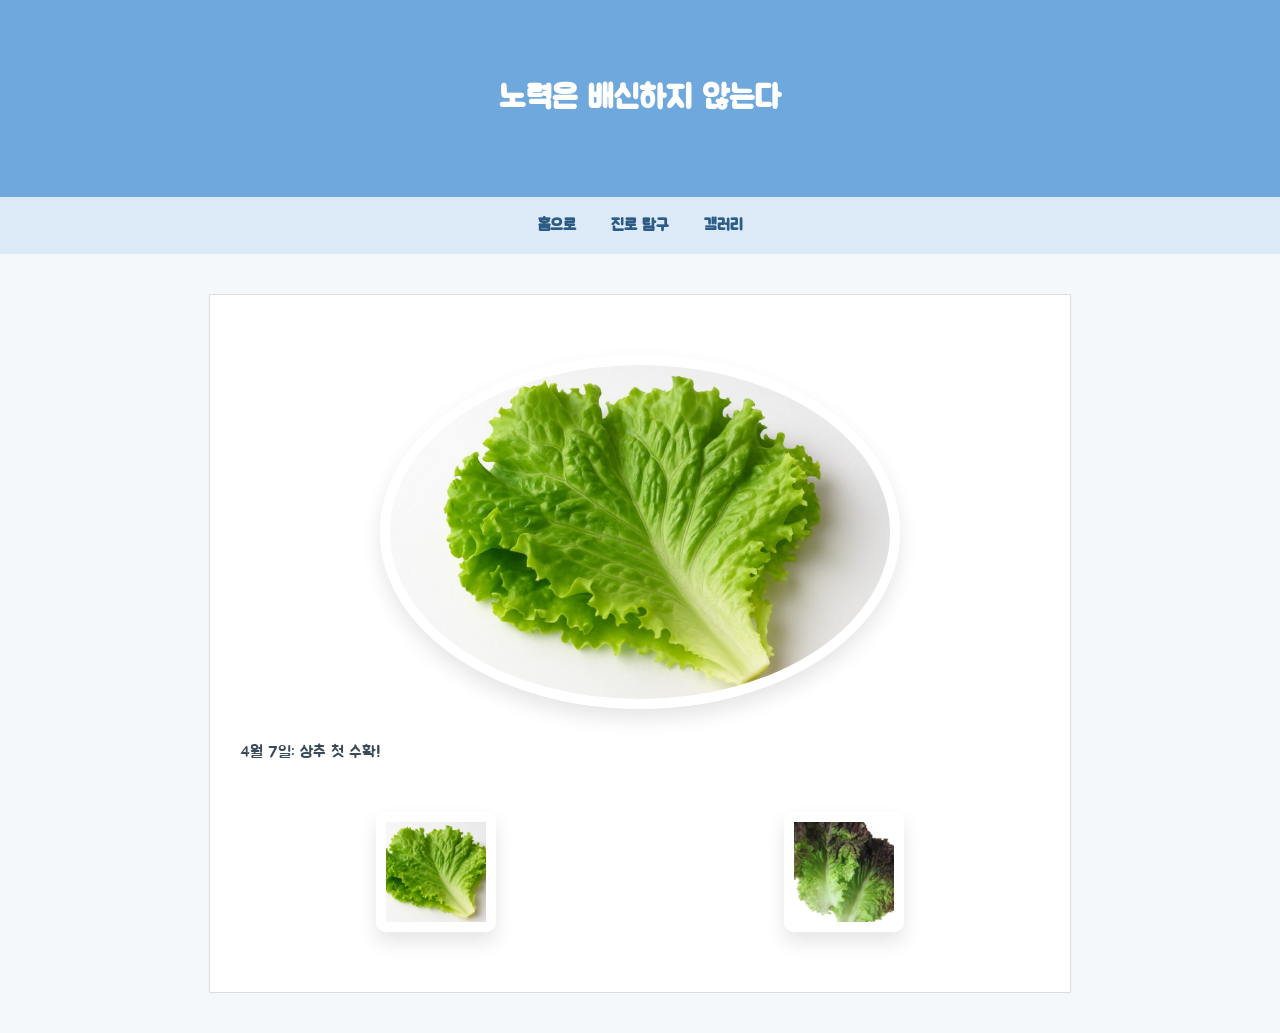
==== gallery.html @ 37696dfe "Add files via upload" ====
<!doctype html>
<html lang="ko">
  <head>
  <link rel="preconnect" href="https://fonts.googleapis.com">
<link rel="preconnect" href="https://fonts.gstatic.com" crossorigin>
<link href="https://fonts.googleapis.com/css2?family=Noto+Sans+KR:wght@100..900&display=swap" rel="stylesheet"> 
<link rel="preconnect" href="https://fonts.googleapis.com">
<link rel="preconnect" href="https://fonts.gstatic.com" crossorigin>
<link href="https://fonts.googleapis.com/css2?family=Jua&family=Noto+Sans+KR:wght@100..900&display=swap" rel="stylesheet">
<link rel="stylesheet" href="https://fonts.googleapis.com/css2?family=Material+Symbols+Outlined:opsz,wght,FILL,GRAD@20..48,100..700,0..1,-50..200&" />

    <meta charset="UTF-8" />
    <meta name="viewport" content="width=device-width, initial-scale=1.0" />
    <title>나의 웹 페이지</title>
     <link rel="stylesheet" href="style.css">
<style>
    /* 1. 전체 배경색과 기본 폰트  */ 
</style>
  </head>

  <body>
    <header>
      <h1>노력은 배신하지 않는다</h1> 
    </header>

    <nav>
     <a href="index.html" >홈으로</a>
      <a href="subject.html" >진로 탐구</a> 
            <a href="gallery.html" >갤러리</a> 

    </nav>

    <main>
        <div class="display-box">
            <img id="targetlmg" src="./images/crop1.jpg" style="width: 100%;
            max-width: 500px;"/>
            <p id="targetDesc">4월 7일: 상추 첫 수확!</p>
        </div>
        <div class="thumb-list">
            <img src="./images/crop1.jpg"
            onclick="show('/images/crop1.jpg','4월 7일:상추 첫 수확!')"/> 
            <img src="./images/crop2.jpg"
            onclick="show('/images/crop2.jpg','4월 9일:비료 주기 실습 완료')"/> 
        </div>
    </main>
  </body>
  <script>
    //imgPath: 클릭한 사진의 주소/text:클릭한 사진의 설명
    function show(imgPath, text) {
        document.getElementById("targetlmg").src=imgPath; 
        document.getElementById("targetDesc").innerText=text;
    }
  </script>
</html>
---- style.css ----
body{

         font-family: "Jua", sans-serif;
        background-color: #F4F8FB;
        color: #3A4A5A;
        line-height: 1.7;
        margin: 0;
        
    }
    
    header {
        background-color: #6FA8DC;
        color: white;
        text-align: center;
        padding: 50px 0;
    }
    nav {
        text-align: center;
        padding: 15px;
        background-color: #DCEAF7;
    }
    nav a {
        margin: 0 15px;
        text-decoration: none;
        font-weight: bold;
        color:#2C5C85
    }
    img{
        display: block;
        margin: 30px auto;
        width: 250px;
        border-radius: 50%;
        border: 10px solid white;
        box-shadow: 0 10px 20px rgba(0, 0, 0, 0.1);
    }
    header,footer{
        padding: 50px 0;
    }
    main {
        width: 80%;
        max-width: 800px;
        margin: 40px auto;
        padding: 30px;
        background-color: white;
        border: 1px solid #ddd;
    }
    .my-button{
        display: inline-block;
        padding: 15px 30px;
        background-color: #3f72af;
        color: white;
        text-decoration: none;
        border-radius: 30px;
        margin-top: 20px;
        transition: 0.3s;
        
    }
        .my-button:hover {
            background-color: #112D4E;
            transform: translate(-3px);
        }
    


.material-symbols-outlined {
  font-variation-settings:
  'FILL' 0,
  'wght' 400,
  'GRAD' 0,
  'opsz' 24

}
.crop-item{
    display:  flex;
    gap: 50px;
    padding: 30px;
    border-radius: 15px;
    background-color: #f9fdf9;
}
.crop-item{
    flex: 1;
}
.crop-item{
    flex :1.5;
}
.step-guide{
    border: 1px dashed #4caf50;
    text-align: center;
}
/* 1. 주문서 구역 전체 디자인 */
#order-area {
    margin-top: 60px;
    padding: 30px;
    background-color: #F4F8FB;
    border: 1px solid #f9fdf9;
    border-radius: 20px;
}

/* 2. Flexbox 마법 구역 적용 */
form {
    display: flex;
    flex-direction: column;
    gap: 5px;
}
.input-row {
    display: flex;
    gap:15px;
    margin-bottom: 20px;
}
.input-row .input-group {
    flex: 1;
}
.input-group input:focus,
.input-group textarea:focus {
    outline: none;
    border-color: #4caf50;

    box-shadow: 0 0 8PX rgba(76, 175, 80, 0.2);
}
select {
    width: 100%;
    padding: 10px;
    border-radius: 8px;
    border:1px soild #ddd;
    background-color: white;
}
.order-btn {
    background-color: #2e7d32;
    color: white;
    padding: 15px;
    border: none;
    border-radius: 8px;
    width: 100%;
    font-weight: bold;
    cursor:pointer;
    transition: 0.1s;
}
.order-btn:hover {
    background-color: #388e3c;
    transition: translateY(2px);
}
.order-btn:active {
    transform: translateY(5px);
}
.receipt-box {
    margin-top: 30px;
    padding: 20px;
    border: 2px dashed #4caf50;
    background-color: #ffff;
    border-radius: 10px;
    display: none;
}
.receipt-box h3 {
    color: #2e7d32;
    border-bottom: 1px soild #eee;
    padding-bottom: 10px;
}
display-box {
    text-align: center;
    background-color:#f0f0;
    padding:20px;
    border-radius: 15px ;/*모서리를 둥글게 깎아주는 속성(예: 15px)*/
    margin-bottom:30px;
}
#targetlmg {
    transition: transform 0.3s ease;/*사진 바뀔 때 부드러운 효과*/
}
.thumb-list {
    display:  flex ;/*사진들을 가로로 나란히 배치하는 마법의 정렬 속성 (f로 시작)*/
    justify-content: center;
    gap: 15px;
    flex-wrap:wrap;/*사진이 많아지면 다음 줄로 넘어가게(w로 시작)*/
}
.thumb-list img {
    cursor: pointer;
    border: 3px soild transparent;
    transition:0.2s;
    width: 100px;/*썸네일 크기 조정*/
    height: 100px;
    object-fit:cover;/*사진이 찌그러지지 않게 꽉 채워 자르기!(c로 시작)*/
    border-radius: 10px;
}
/*사용자가 마우스를 올렸을 때의 반응*/
.thumb-list img:hover{
    border-color:#3f72af;
    transform:scale(1.1);/*사진을 1.1배로 살짝 키워서 클릭하고 싶게 만들기!*/
}
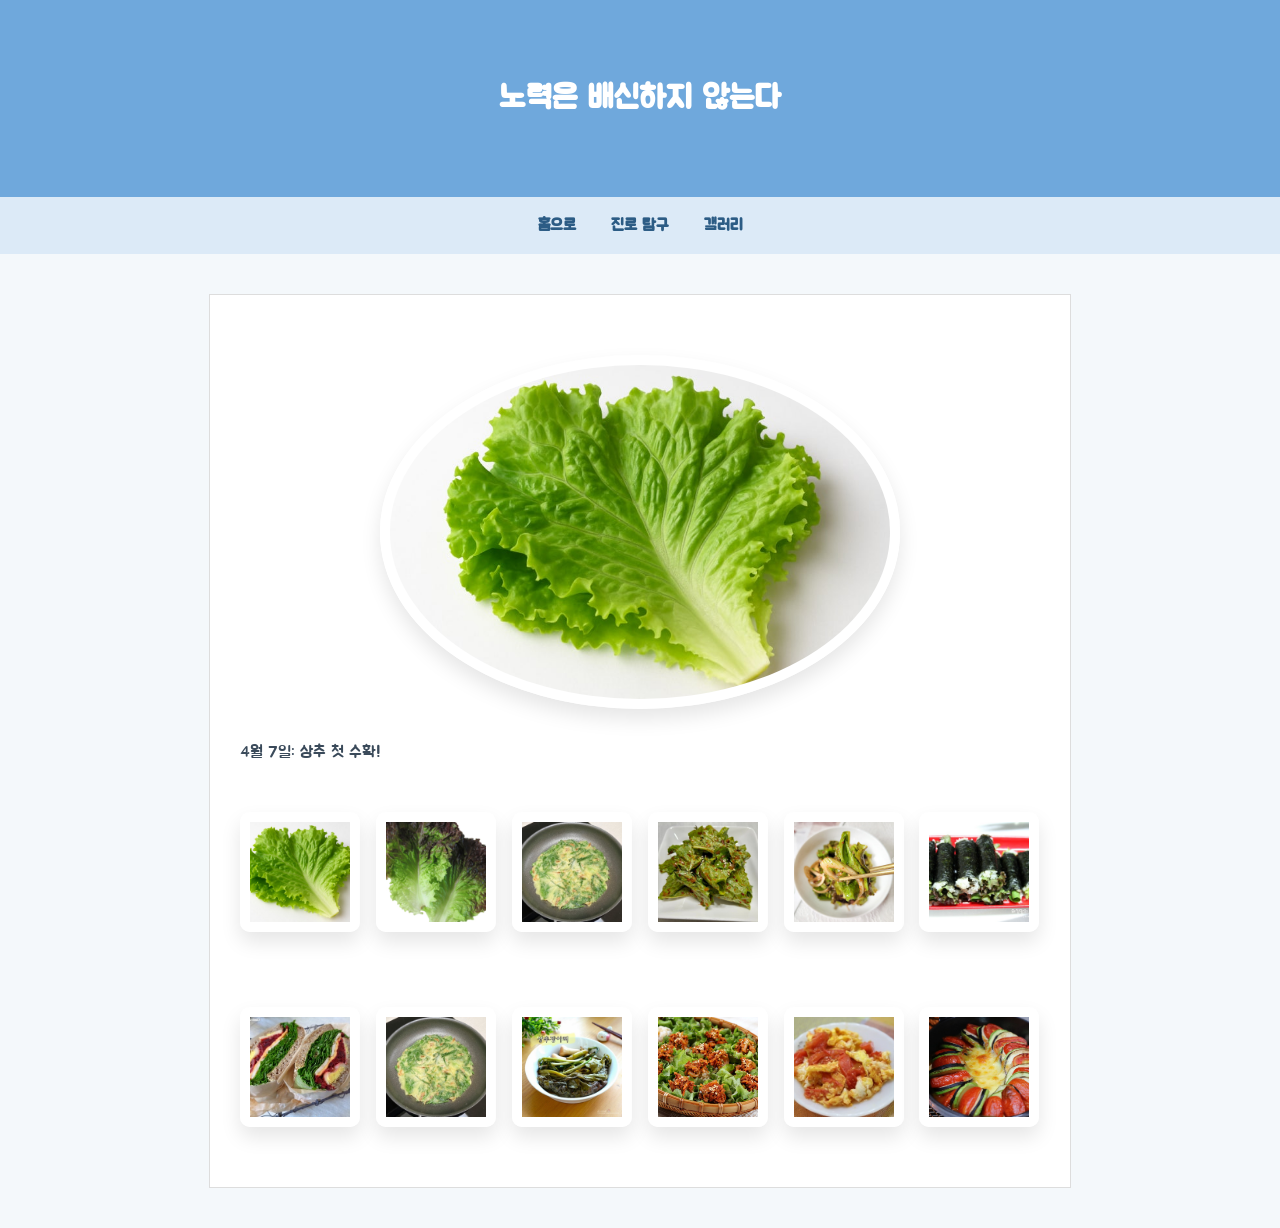
==== commit 785df433: "Add files via upload" ====
--- a/gallery.html
+++ b/gallery.html
@@ -32,7 +32,7 @@
 
     <main>
         <div class="display-box">
-            <img id="targetlmg" src="./images/crop1.jpg" style="width: 100%;
+            <img id="targetlmg" src="./images/crop1.jpg" style="width: 100%; 
             max-width: 500px;"/>
             <p id="targetDesc">4월 7일: 상추 첫 수확!</p>
         </div>
@@ -40,7 +40,40 @@
             <img src="./images/crop1.jpg"
             onclick="show('/images/crop1.jpg','4월 7일:상추 첫 수확!')"/> 
             <img src="./images/crop2.jpg"
-            onclick="show('/images/crop2.jpg','4월 9일:비료 주기 실습 완료')"/> 
+            onclick="show('/images/crop2.jpg','4월 9일:비료 주기 실습 완료')"/>
+             <img src="./images/상추_전.jpg"
+            onclick="show('/images/상추_전.jpg','4월 10일:비료 주기 실습 완료')"/> 
+
+               <img src="./images/상추_요리.jpg"
+            onclick="show('/images/상추_요리.jpg','4월 11일:비료 주기 실습 완료')"/> 
+
+               <img src="./images/상추_겉절이.jpg"
+            onclick="show('/images/상추_겉절이.jpg','4월 12일:비료 주기 실습 완료')"/> 
+
+               <img src="./images/상추 _김밥.jpg"
+            onclick="show('/images/상추_김밥.jpg','4월 13일:비료 주기 실습 완료')"/> 
+              
+            <img src="./images/상추_샌드위치.jpg"
+            onclick="show('/images/상추_샌드위치.jpg','4월 14일:비료 주기 실습 완료')"/> 
+             
+            <img src="./images/상추_전.jpg"
+            onclick="show('/images/상추_.jpg','4월 15일:비료 주기 실습 완료')"/> 
+              
+            <img src="./images/상추_장아찌.jpg"
+            onclick="show('/images/상추_장아찌.jpg','4월 16일:비료 주기 실습 완료')"/> 
+              
+            <img src="./images/참치_상추쌈밥.jpg"
+            onclick="show('/images/참치_상추쌈밥.jpg','4월 17일:비료 주기 실습 완료')"/> 
+
+            <img src="./images/토마토_계란볶음.jpg"
+            onclick="show('/images/토마토_계란볶음.jpg','4월 18일:비료 주기 실습 완료')"/> 
+
+            <img src="./images/라따두이_토마토.jpg"
+            onclick="show('/images/라따두이_토마토.jpg','4월 19일:비료 주기 실습 완료')"/> 
+
+
+
+            
         </div>
     </main>
   </body>
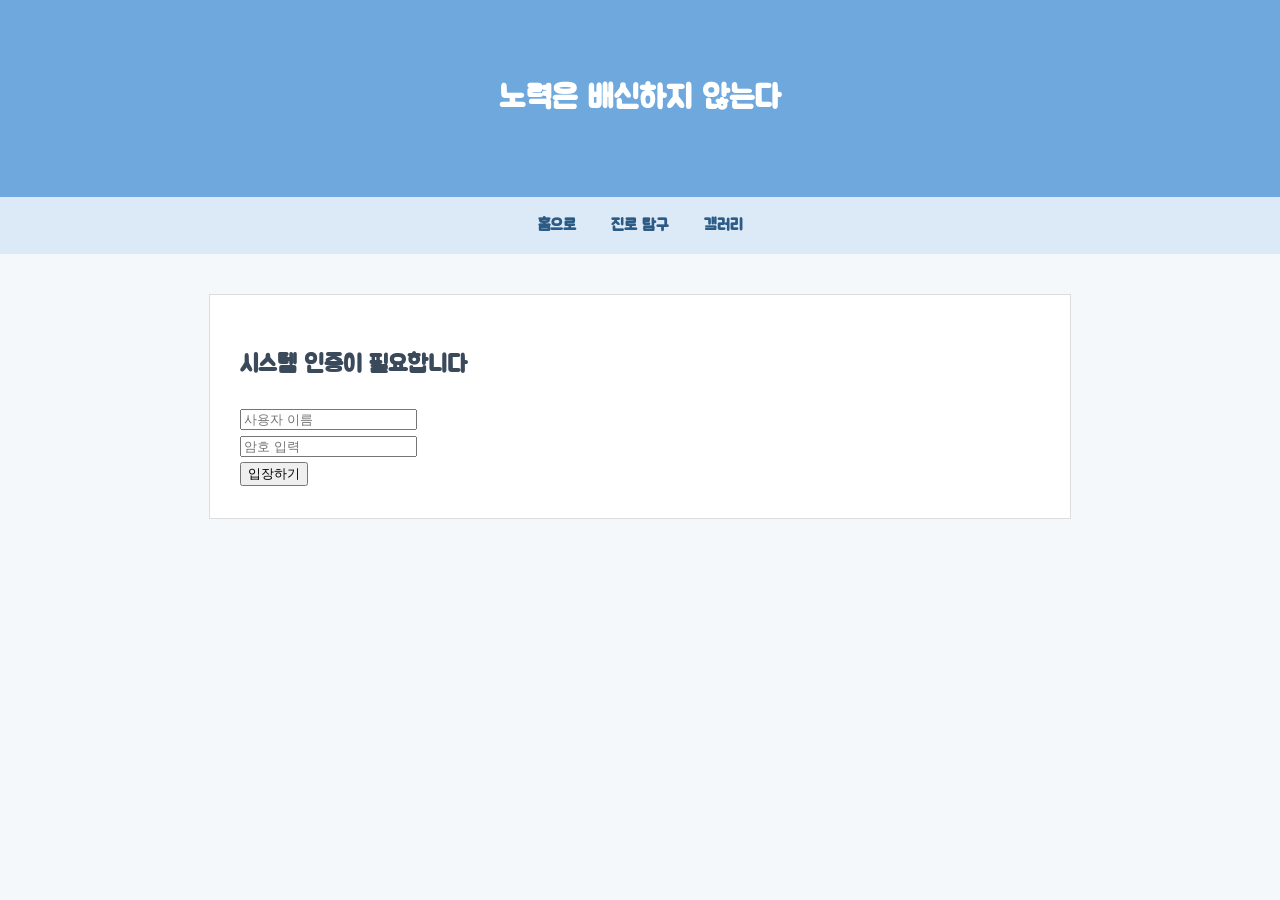
==== commit b72e8cfd: "Add files via upload" ====
--- a/gallery.html
+++ b/gallery.html
@@ -1,87 +1,185 @@
- <!doctype html>
+<!doctype html>
 <html lang="ko">
   <head>
-  <link rel="preconnect" href="https://fonts.googleapis.com">
-<link rel="preconnect" href="https://fonts.gstatic.com" crossorigin>
-<link href="https://fonts.googleapis.com/css2?family=Noto+Sans+KR:wght@100..900&display=swap" rel="stylesheet"> 
-<link rel="preconnect" href="https://fonts.googleapis.com">
-<link rel="preconnect" href="https://fonts.gstatic.com" crossorigin>
-<link href="https://fonts.googleapis.com/css2?family=Jua&family=Noto+Sans+KR:wght@100..900&display=swap" rel="stylesheet">
-<link rel="stylesheet" href="https://fonts.googleapis.com/css2?family=Material+Symbols+Outlined:opsz,wght,FILL,GRAD@20..48,100..700,0..1,-50..200&" />
+    <link rel="preconnect" href="https://fonts.googleapis.com" />
+    <link rel="preconnect" href="https://fonts.gstatic.com" crossorigin />
+    <link
+      href="https://fonts.googleapis.com/css2?family=Noto+Sans+KR:wght@100..900&display=swap"
+      rel="stylesheet"
+    />
+    <link rel="preconnect" href="https://fonts.googleapis.com" />
+    <link rel="preconnect" href="https://fonts.gstatic.com" crossorigin />
+    <link
+      href="https://fonts.googleapis.com/css2?family=Jua&family=Noto+Sans+KR:wght@100..900&display=swap"
+      rel="stylesheet"
+    />
+    <link
+      rel="stylesheet"
+      href="https://fonts.googleapis.com/css2?family=Material+Symbols+Outlined:opsz,wght,FILL,GRAD@20..48,100..700,0..1,-50..200&"
+    />
 
     <meta charset="UTF-8" />
     <meta name="viewport" content="width=device-width, initial-scale=1.0" />
     <title>나의 웹 페이지</title>
-     <link rel="stylesheet" href="style.css">
-<style>
-    /* 1. 전체 배경색과 기본 폰트  */ 
-</style>
+    <link rel="stylesheet" href="style.css" />
+    <style>
+      /* 1. 전체 배경색과 기본 폰트  */
+    </style>
   </head>
 
   <body>
     <header>
-      <h1>노력은 배신하지 않는다</h1> 
+      <h1>노력은 배신하지 않는다</h1>
     </header>
 
     <nav>
-     <a href="index.html" >홈으로</a>
-      <a href="subject.html" >진로 탐구</a> 
-            <a href="gallery.html" >갤러리</a> 
-
+      <a href="index.html">홈으로</a>
+      <a href="subject.html">진로 탐구</a>
+      <a href="gallery.html">갤러리</a>
     </nav>
 
     <main>
+      <div id="login-box">
+        <h2>시스템 인증이 필요합니다</h2>
+        <input type="text" id="userNameInput" placeholder="사용자 이름" /><br />
+        <input type="password" id="userPwInput" placeholder="암호 입력" /><br />
+        <button onclick="checkLogin()">입장하기</button>
+      </div>
+
+      <div id="secret-area" style="display: none">
         <div class="display-box">
-            <img id="targetlmg" src="./images/crop1.jpg" style="width: 100%; 
-            max-width: 500px;"/>
-            <p id="targetDesc">4월 7일: 상추 첫 수확!</p>
+          <img
+            id="targetlmg"
+            src="./images/crop1.jpg"
+            style="width: 100%; max-width: 500px"
+          />
+          <p id="targetDesc">4월 7일: 상추 첫 수확!</p>
         </div>
         <div class="thumb-list">
-            <img src="./images/crop1.jpg"
-            onclick="show('/images/crop1.jpg','4월 7일:상추 첫 수확!')"/> 
-            <img src="./images/crop2.jpg"
-            onclick="show('/images/crop2.jpg','4월 9일:비료 주기 실습 완료')"/>
-             <img src="./images/상추_전.jpg"
-            onclick="show('/images/상추_전.jpg','4월 10일:비료 주기 실습 완료')"/> 
+          <img
+            src="./images/crop1.jpg"
+            onclick="show('/images/crop1.jpg', '4월 7일:상추 첫 수확!')"
+          />
+          <img
+            src="./images/crop2.jpg"
+            onclick="show('/images/crop2.jpg', '4월 9일:비료 주기 실습 완료')"
+          />
+          <img
+            src="./images/상추_전.jpg"
+            onclick="
+              show('/images/상추_전.jpg', '4월 10일:비료 주기 실습 완료')
+            "
+          />
 
-               <img src="./images/상추_요리.jpg"
-            onclick="show('/images/상추_요리.jpg','4월 11일:비료 주기 실습 완료')"/> 
+          <img
+            src="./images/상추_요리.jpg"
+            onclick="
+              show('/images/상추_요리.jpg', '4월 11일:비료 주기 실습 완료')
+            "
+          />
 
-               <img src="./images/상추_겉절이.jpg"
-            onclick="show('/images/상추_겉절이.jpg','4월 12일:비료 주기 실습 완료')"/> 
+          <img
+            src="./images/상추_겉절이.jpg"
+            onclick="
+              show('/images/상추_겉절이.jpg', '4월 12일:비료 주기 실습 완료')
+            "
+          />
 
-               <img src="./images/상추 _김밥.jpg"
-            onclick="show('/images/상추_김밥.jpg','4월 13일:비료 주기 실습 완료')"/> 
-              
-            <img src="./images/상추_샌드위치.jpg"
-            onclick="show('/images/상추_샌드위치.jpg','4월 14일:비료 주기 실습 완료')"/> 
-             
-            <img src="./images/상추_전.jpg"
-            onclick="show('/images/상추_.jpg','4월 15일:비료 주기 실습 완료')"/> 
-              
-            <img src="./images/상추_장아찌.jpg"
-            onclick="show('/images/상추_장아찌.jpg','4월 16일:비료 주기 실습 완료')"/> 
-              
-            <img src="./images/참치_상추쌈밥.jpg"
-            onclick="show('/images/참치_상추쌈밥.jpg','4월 17일:비료 주기 실습 완료')"/> 
+          <img
+            src="./images/상추 _김밥.jpg"
+            onclick="
+              show('/images/상추_김밥.jpg', '4월 13일:비료 주기 실습 완료')
+            "
+          />
 
-            <img src="./images/토마토_계란볶음.jpg"
-            onclick="show('/images/토마토_계란볶음.jpg','4월 18일:비료 주기 실습 완료')"/> 
+          <img
+            src="./images/상추_샌드위치.jpg"
+            onclick="
+              show('/images/상추_샌드위치.jpg', '4월 14일:비료 주기 실습 완료')
+            "
+          />
 
-            <img src="./images/라따두이_토마토.jpg"
-            onclick="show('/images/라따두이_토마토.jpg','4월 19일:비료 주기 실습 완료')"/> 
+          <img
+            src="./images/상추_전.jpg"
+            onclick="show('/images/상추_.jpg', '4월 15일:비료 주기 실습 완료')"
+          />
 
+          <img
+            src="./images/상추_장아찌.jpg"
+            onclick="
+              show('/images/상추_장아찌.jpg', '4월 16일:비료 주기 실습 완료')
+            "
+          />
 
+          <img
+            src="./images/참치_상추쌈밥.jpg"
+            onclick="
+              show('/images/참치_상추쌈밥.jpg', '4월 17일:비료 주기 실습 완료')
+            "
+          />
 
-            
+          <img
+            src="./images/토마토_계란볶음.jpg"
+            onclick="
+              show(
+                '/images/토마토_계란볶음.jpg',
+                '4월 18일:비료 주기 실습 완료',
+              )
+            "
+          />
+
+          <img
+            src="./images/라따두이_토마토.jpg"
+            onclick="
+              show(
+                '/images/라따두이_토마토.jpg',
+                '4월 19일:비료 주기 실습 완료',
+              )
+            "
+          />
         </div>
+      </div>
     </main>
   </body>
   <script>
     //imgPath: 클릭한 사진의 주소/text:클릭한 사진의 설명
     function show(imgPath, text) {
-        document.getElementById("targetlmg").src=imgPath; 
-        document.getElementById("targetDesc").innerText=text;
+      document.getElementById("targetlmg").src = imgPath;
+      document.getElementById("targetDesc").innerText = text;
     }
+    function checkLogin() {
+      // ID 중복 방지를 위해 Input ID 변경
+      let name = document.getElementById("userNameInput").value;
+      let pw = document.getElementById("userPwInput").value;
+      let currentPw = localStorage.getItem("userpassword") || "1234";
+
+      // name() 오류 수정 및 빈칸 체크
+      if (pw === currentPw && name.trim() !== "") {
+        localStorage.setItem("isLoggedIn", "true");
+        localStorage.setItem("savedName", name); // 변수 name 저장
+        localStorage.setItem("userpassword", pw);
+
+        alert(name + "님, 인증되었습니다.");
+        showSecretArea(name);
+      } else {
+        alert("이름을 입력하지 않았거나 암호가 틀렸습니다.");
+      }
+    }
+
+    function showSecretArea(name) {
+      document.getElementById("login-box").style.display = "none";
+      document.getElementById("secret-area").style.display = "block";
+      document.getElementById("user-display-area").style.display = "block";
+      document.getElementById("user-display").innerText = name;
+    }
+
+    window.onload = function () {
+      let isLoggedIn = localStorage.getItem("isLoggedIn");
+      let savedName = localStorage.getItem("savedName");
+
+      if (isLoggedIn === "true" && savedName) {
+        showSecretArea(savedName);
+      }
+    };
   </script>
-</html>+</html>
--- a/style.css
+++ b/style.css
@@ -1,190 +1,125 @@
-    
-    body{
-
-         font-family: "Jua", sans-serif;
-        background-color: #F4F8FB;
-        color: #3A4A5A;
-        line-height: 1.7;
-        margin: 0;
-        
-    }
-    
-    header {
-        background-color: #6FA8DC;
-        color: white;
-        text-align: center;
-        padding: 50px 0;
-    }
-    nav {
-        text-align: center;
-        padding: 15px;
-        background-color: #DCEAF7;
-    }
-    nav a {
-        margin: 0 15px;
-        text-decoration: none;
-        font-weight: bold;
-        color:#2C5C85
-    }
-    img{
-        display: block;
-        margin: 30px auto;
-        width: 250px;
-        border-radius: 50%;
-        border: 10px solid white;
-        box-shadow: 0 10px 20px rgba(0, 0, 0, 0.1);
-    }
-    header,footer{
-        padding: 50px 0;
-    }
-    main {
-        width: 80%;
-        max-width: 800px;
-        margin: 40px auto;
-        padding: 30px;
-        background-color: white;
-        border: 1px solid #ddd;
-    }
-    .my-button{
-        display: inline-block;
-        padding: 15px 30px;
-        background-color: #3f72af;
-        color: white;
-        text-decoration: none;
-        border-radius: 30px;
-        margin-top: 20px;
-        transition: 0.3s;
-        
-    }
-        .my-button:hover {
-            background-color: #112D4E;
-            transform: translate(-3px);
-        }
-    
-
-
-.material-symbols-outlined {
-  font-variation-settings:
-  'FILL' 0,
-  'wght' 400,
-  'GRAD' 0,
-  'opsz' 24
-
-}
-.crop-item{
-    display:  flex;
-    gap: 50px;
-    padding: 30px;
-    border-radius: 15px;
-    background-color: #f9fdf9;
-}
-.crop-item{
-    flex: 1;
-}
-.crop-item{
-    flex :1.5;
-}
-.step-guide{
-    border: 1px dashed #4caf50;
-    text-align: center;
-}
-/* 1. 주문서 구역 전체 디자인 */
-#order-area {
-    margin-top: 60px;
-    padding: 30px;
-    background-color: #F4F8FB;
-    border: 1px solid #f9fdf9;
-    border-radius: 20px;
+body {
+  font-family: "Jua", sans-serif;
+  background-color: #f4f8fb;
+  color: #3a4a5a;
+  line-height: 1.7;
+  margin: 0;
 }
 
-/* 2. Flexbox 마법 구역 적용 */
-form {
-    display: flex;
-    flex-direction: column;
-    gap: 5px;
+header {
+  background-color: #6fa8dc;
+  color: white;
+  text-align: center;
+  padding: 50px 0;
 }
-.input-row {
-    display: flex;
-    gap:15px;
-    margin-bottom: 20px;
+
+nav {
+  text-align: center;
+  padding: 15px;
+  background-color: #dceaf7;
 }
-.input-row .input-group {
-    flex: 1;
+
+nav a {
+  margin: 0 15px;
+  text-decoration: none;
+  font-weight: bold;
+  color: #2c5c85;
 }
-.input-group input:focus,
-.input-group textarea:focus {
-    outline: none;
-    border-color: #4caf50;
 
-    box-shadow: 0 0 8PX rgba(76, 175, 80, 0.2);
+img {
+  display: block;
+  margin: 30px auto;
+  width: 250px;
+  border-radius: 50%;
+  border: 10px solid white; /* soild 오타 수정 */
+  box-shadow: 0 10px 20px rgba(0, 0, 0, 0.1);
 }
+
+main {
+  width: 80%;
+  max-width: 800px;
+  margin: 40px auto;
+  padding: 30px;
+  background-color: white;
+  border: 1px solid #ddd;
+}
+
+/* 주문 영역 디자인 */
+#order-area {
+  margin-top: 60px;
+  padding: 30px;
+  background-color: #f4f8fb;
+  border: 1px solid #e0e0e0;
+  border-radius: 20px;
+}
+
+.order-btn {
+  background-color: #2e7d32;
+  color: white;
+  padding: 15px;
+  border: none;
+  border-radius: 8px;
+  width: 100%;
+  font-weight: bold;
+  cursor: pointer;
+  transition: 0.2s;
+}
+
+.order-btn:hover {
+  background-color: #388e3c;
+  transform: translateY(-2px);
+}
+
+.receipt-box {
+  margin-top: 30px;
+  padding: 20px;
+  border: 2px dashed #4caf50;
+  background-color: #fff;
+  border-radius: 10px;
+  display: none;
+}
+
+/* 오타 수정: soild -> solid */
 select {
-    width: 100%;
-    padding: 10px;
-    border-radius: 8px;
-    border:1px soild #ddd;
-    background-color: white;
-}
-.order-btn {
-    background-color: #2e7d32;
-    color: white;
-    padding: 15px;
-    border: none;
-    border-radius: 8px;
-    width: 100%;
-    font-weight: bold;
-    cursor:pointer;
-    transition: 0.1s;
-}
-.order-btn:hover {
-    background-color: #388e3c;
-    transition: translateY(2px);
-}
-.order-btn:active {
-    transform: translateY(5px);
-}
-.receipt-box {
-    margin-top: 30px;
-    padding: 20px;
-    border: 2px dashed #4caf50;
-    background-color: #ffff;
-    border-radius: 10px;
-    display: none;
+  width: 100%;
+  padding: 10px;
+  border-radius: 8px;
+  border: 1px solid #ddd;
 }
 .receipt-box h3 {
-    color: #2e7d32;
-    border-bottom: 1px soild #eee;
-    padding-bottom: 10px;
+  color: #2e7d32;
+  border-bottom: 1px solid #eee;
+  padding-bottom: 10px;
 }
-display-box {
-    text-align: center;
-    background-color:#f0f0;
-    padding:20px;
-    border-radius: 15px ;/*모서리를 둥글게 깎아주는 속성(예: 15px)*/
-    margin-bottom:30px;
+/* 갤러리 전용 디자인*/
+.display-box {
+  text-align: center;
+  background-color: #f0f0f0;
+  padding: 20px;
+  border-radius: 15px; /*모서리 둥글*/
+  margin-bottom: 30px;
 }
 #targetlmg {
-    transition: transform 0.3s ease;/*사진 바뀔 때 부드러운 효과*/
-}
-.thumb-list {
-    display:  flex ;/*사진들을 가로로 나란히 배치하는 마법의 정렬 속성 (f로 시작)*/
-    justify-content: center;
-    gap: 15px;
-    flex-wrap:wrap;/*사진이 많아지면 다음 줄로 넘어가게(w로 시작)*/
-}
-.thumb-list img {
-    cursor: pointer;
-    border: 3px soild transparent;
-    transition:0.2s;
-    width: 100px;/*썸네일 크기 조정*/
-    height: 100px;
-    object-fit:cover;/*사진이 찌그러지지 않게 꽉 채워 자르기!(c로 시작)*/
-    border-radius: 10px;
-}
-/*사용자가 마우스를 올렸을 때의 반응*/
-.thumb-list img:hover{
-    border-color:#3f72af;
-    transform:scale(1.1);/*사진을 1.1배로 살짝 키워서 클릭하고 싶게 만들기!*/
+  transition: 0.3s ease;
 }
 
+.thumb-list {
+  display: grid; /* 사진들 가로로 나란히*/
+  grid-template-columns: repeat(5, 1fr);
+  gap: 15px;
+  margin-top: 20px;
+}
 
+.thumb-list img {
+  width: 100%;
+  height: 120px;
+  object-fit: cover;
+  counter-reset: 10px;
+  cursor: pointer;
+  transition: 0.3s;
+}
+/* 사용자 마우스*/
+.thumb-list img:hover {
+  border-color: #3f72af;
+  transform: scale(1.1); /* 클릭하고싶게*/
+}
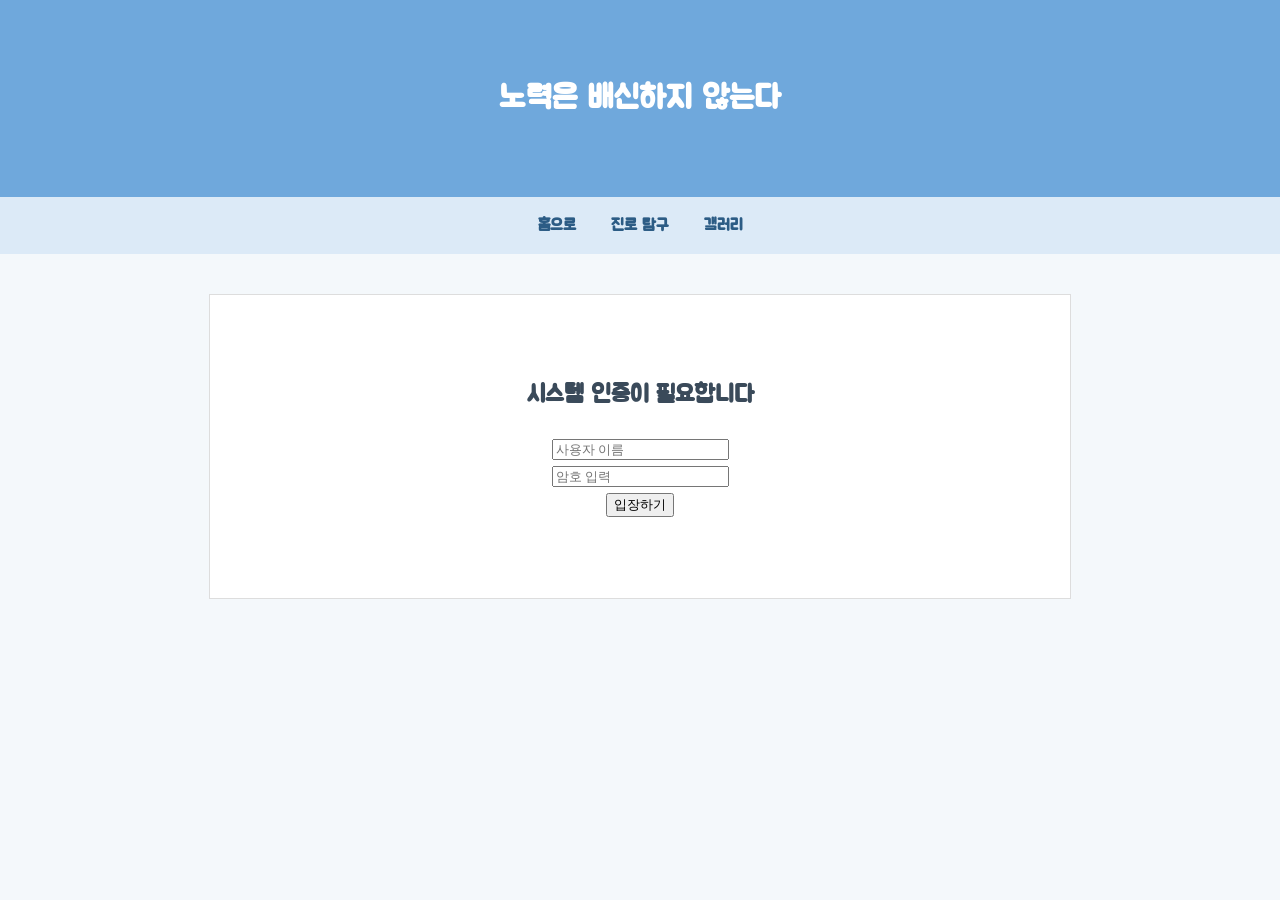
==== commit d871d7d2: "Add files via upload" ====
--- a/gallery.html
+++ b/gallery.html
@@ -100,8 +100,10 @@
           />
 
           <img
-            src="./images/상추_전.jpg"
-            onclick="show('/images/상추_.jpg', '4월 15일:비료 주기 실습 완료')"
+            src="./images/상추 _된장국.jpg"
+            onclick="
+              show('/images/상추 _된장국.jpg', '4월 15일:비료 주기 실습 완료')
+            "
           />
 
           <img
@@ -137,6 +139,23 @@
               )
             "
           />
+        </div>
+        <div
+          id="seltting"
+          style="
+            margin-top: 30px;
+            padding: 20px;
+            border: 1px soild #ddd;
+            background: #fff;
+          "
+        >
+          <h4>시스템 보안 설정</h4>
+          <p style="font-size: 0.9em; color: #666">
+            보안을 위해 정기적으로 비밀번호를 변경해 주세요.
+          </p>
+          <input tyle="password" id="newPw" placeholder="새 비밀번호 입력" />
+          <button onclick="changePassword()">비밀번호 변경</button>
+          <button onclick="logout()">로그아웃</button>
         </div>
       </div>
     </main>
@@ -181,5 +200,22 @@
         showSecretArea(savedName);
       }
     };
+    function changePassword() {
+      let newPw = document.getElementById("newPw").value;
+      if (newPw.length < 4) {
+        alert("암호는 4자리 이싱이어야 합니다.");
+        return;
+      }
+      localStorage.setItem("userpassword", newPw);
+      alert("비밀번호가 변경되었습니다.");
+    }
+
+    function logout() {
+      if (confirm("로그아웃 하시겠습니까?")) {
+        localStorage.removeItem("isLoggedIn");
+        localStorage.removeItem("savedName");
+        location.href = "index.html";
+      }
+    }
   </script>
 </html>
--- a/style.css
+++ b/style.css
@@ -123,3 +123,7 @@
   border-color: #3f72af;
   transform: scale(1.1); /* 클릭하고싶게*/
 }
+#login-box {
+  text-align: center;
+  margin: 50px;
+}
